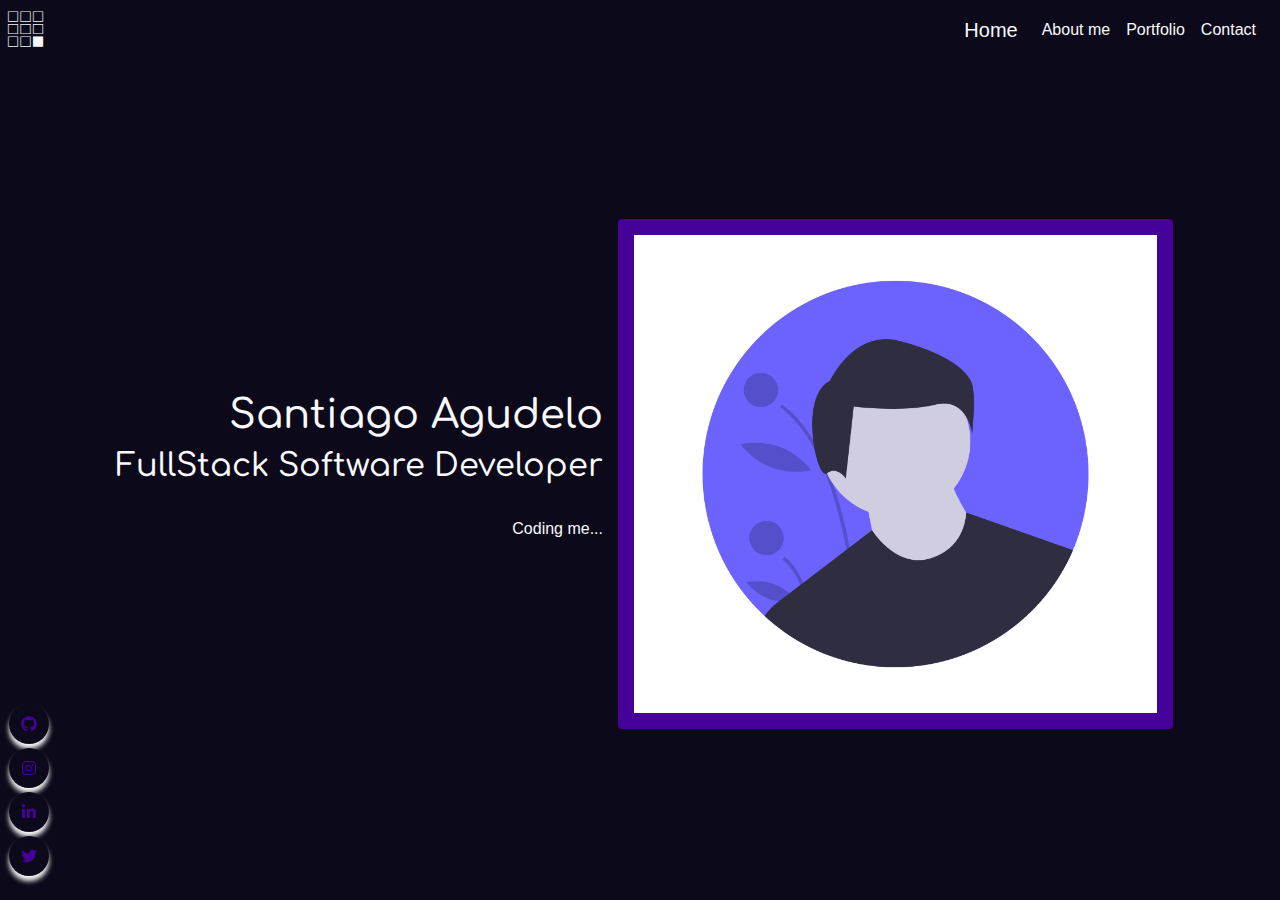
==== index.html @ b5000d82 "web static - HOME" ====
<!doctype html>
<html lang="en">

<head>
    <title>Index</title>
    <!-- Required meta tags -->
    <meta charset="utf-8">
    <meta name="viewport" content="width=device-width, initial-scale=1, shrink-to-fit=no">

    <!-- bootstrap CSS -->
    <link rel="stylesheet" href="https://stackpath.bootstrapcdn.com/bootstrap/4.3.1/css/bootstrap.min.css"
        integrity="sha384-ggOyR0iXCbMQv3Xipma34MD+dH/1fQ784/j6cY/iJTQUOhcWr7x9JvoRxT2MZw1T" crossorigin="anonymous">
    <!-- CSS -->

    <link rel="stylesheet" href="https://cdnjs.cloudflare.com/ajax/libs/font-awesome/5.14.0/css/all.min.css"
        integrity="sha512-1PKOgIY59xJ8Co8+NE6FZ+LOAZKjy+KY8iq0G4B3CyeY6wYHN3yt9PW0XpSriVlkMXe40PTKnXrLnZ9+fkDaog=="
        crossorigin="anonymous" />
    <link rel="stylesheet" href="styles/css/styles.min.css">
</head>

<body class="bg-dark text-light d-flex justify-content-center">
    <header class="d-flex bg-dark">
        <div class="logo ml-2"><i class="fab fa-buromobelexperte"></i></div>
        <div class="mr-auto"></div>
        <nav class="navbar navbar-expand-md navbar-light bg-dark">
            <a class="navbar-brand text-light" href="#!">Home</a>
            <button class="navbar-toggler bg-light" type="button" data-toggle="collapse" data-target="#navbarNav"
                aria-controls="navbarNav" aria-expanded="false" aria-label="Toggle navigation">
                <span class="navbar-toggler-icon"></span>
            </button>
            <div class="collapse navbar-collapse" id="navbarNav">
                <ul class="navbar-nav">
                    <li class="nav-item active">
                        <a class="nav-link text-light" href="#!">About me</a>
                    </li>
                    <li class="nav-item">
                        <a class="nav-link text-light" href="#!">Portfolio</a>
                    </li>
                    <li class="nav-item">
                        <a class="nav-link text-light" href="#!">Contact</a>
                    </li>
                </ul>
            </div>
        </nav>
    </header>

    <div class="container mt-5 ml-md-5 d-flex align-items-center justify-content-center">
        <div class="container mt-4">
            <div class="row mb-4 d-flex align-items-center justify-content-center">
                <div class="col-12 col-md-6 mt-4 order-md-0 order-1 text-center text-md-right">
                    <h1>Santiago Agudelo</h1>
                    <h2>FullStack Software Developer</h3>
                        <br>
                        <p>Coding me...</p>
                        <div class="spinner-grow spinner-grow-sm" role="status">
                            <span class="sr-only">Coding me...</span>
                        </div>
                </div>
                <div class="col-10 col-md-6 bg-primary p-3 rounded">
                    <img src="images/male_avatar.png" height=80%" alt="" class="img-fluid">
                </div>
            </div>
        </div>
    </div>

    <footer>
        <div class="wrapper d-flex justify-content-center fixed-bottom mb-2 ml-md-1 mb-md-4 flex-md-column">

            <div class="button bg-dark">
                <a href="https://github.com/sagudelo1200" target="_blank">
                    <div class="icon">
                        <i class="fab fa-github"></i></div>
                    <span>GitHub</span>
                </a>
            </div>
            <div class="button bg-dark">
                <a href="https://www.instagram.com/sagudelo1200/" target="_blank">
                    <div class="icon"><i class="fab fa-instagram"></i></div>
                    <span>Instagram</span>
                </a>
            </div>
            <div class="button bg-dark">
                <a href="https://www.linkedin.com/in/s-agudelo/" target="_blank">
                    <div class="icon"><i class="fab fa-linkedin-in"></i></div>
                    <span>Linked-in</span>
                </a>
            </div>
            <div class="button bg-dark">
                <a href="https://twitter.com/sagudelo1200" target="_blank">
                    <div class="icon"><i class="fab fa-twitter"></i></div>
                    <span>Twitter</span>
                </a>
            </div>
        </div>
    </footer>






    <!-- Optional JavaScript -->
    <!-- jQuery first, then Popper.js, then Bootstrap JS -->
    <script src="https://code.jquery.com/jquery-3.3.1.slim.min.js"
        integrity="sha384-q8i/X+965DzO0rT7abK41JStQIAqVgRVzpbzo5smXKp4YfRvH+8abtTE1Pi6jizo"
        crossorigin="anonymous"></script>
    <script src="https://cdnjs.cloudflare.com/ajax/libs/popper.js/1.14.7/umd/popper.min.js"
        integrity="sha384-UO2eT0CpHqdSJQ6hJty5KVphtPhzWj9WO1clHTMGa3JDZwrnQq4sF86dIHNDz0W1"
        crossorigin="anonymous"></script>
    <script src="https://stackpath.bootstrapcdn.com/bootstrap/4.3.1/js/bootstrap.min.js"
        integrity="sha384-JjSmVgyd0p3pXB1rRibZUAYoIIy6OrQ6VrjIEaFf/nJGzIxFDsf4x0xIM+B07jRM"
        crossorigin="anonymous"></script>
</body>

</html>
---- styles/css/styles.min.css ----
@import url("bootstrap_theme.min.css");body{min-height:100vh;max-height:100vh}html{overflow-x:hidden}header{position:fixed;width:100%;z-index:2}footer{position:fixed;z-index:1}.logo{font-size:2.5rem}.wrapper{display:grid}.wrapper .button{display:inline-block;height:40px;width:40px;margin:0 5px;margin-top:4px;cursor:pointer;-webkit-box-shadow:0px 5px 5px #F8F9FA;box-shadow:0px 5px 5px #F8F9FA;color:#F8F9FA;overflow:hidden;border-radius:40px;transition:all 0.3s ease-out;-webkit-transition:all 0.3s ease-out;-moz-transition:all 0.3s ease-out;-ms-transition:all 0.3s ease-out;-o-transition:all 0.3s ease-out;-webkit-border-radius:40px;-moz-border-radius:40px;-ms-border-radius:40px;-o-border-radius:40px}.wrapper .button:hover{width:200px;background:#0C0A1A}.wrapper .button .icon{display:inline-block;height:40px;width:40px;text-align:center;border-radius:40px;-webkit-box-sizing:border-box;box-sizing:border-box;line-height:40px;-webkit-border-radius:40px;-moz-border-radius:40px;-ms-border-radius:40px;-o-border-radius:40px}.wrapper .button:hover .icon{background:#F8F9FA;color:#0C0A1A}.wrapper .button .icon i{font-size:16px;line-height:40px}.wrapper .button span{font-size:20px;font-weight:500;line-height:40px;margin-left:10px}

/*# sourceMappingURL=styles.min.css.map */
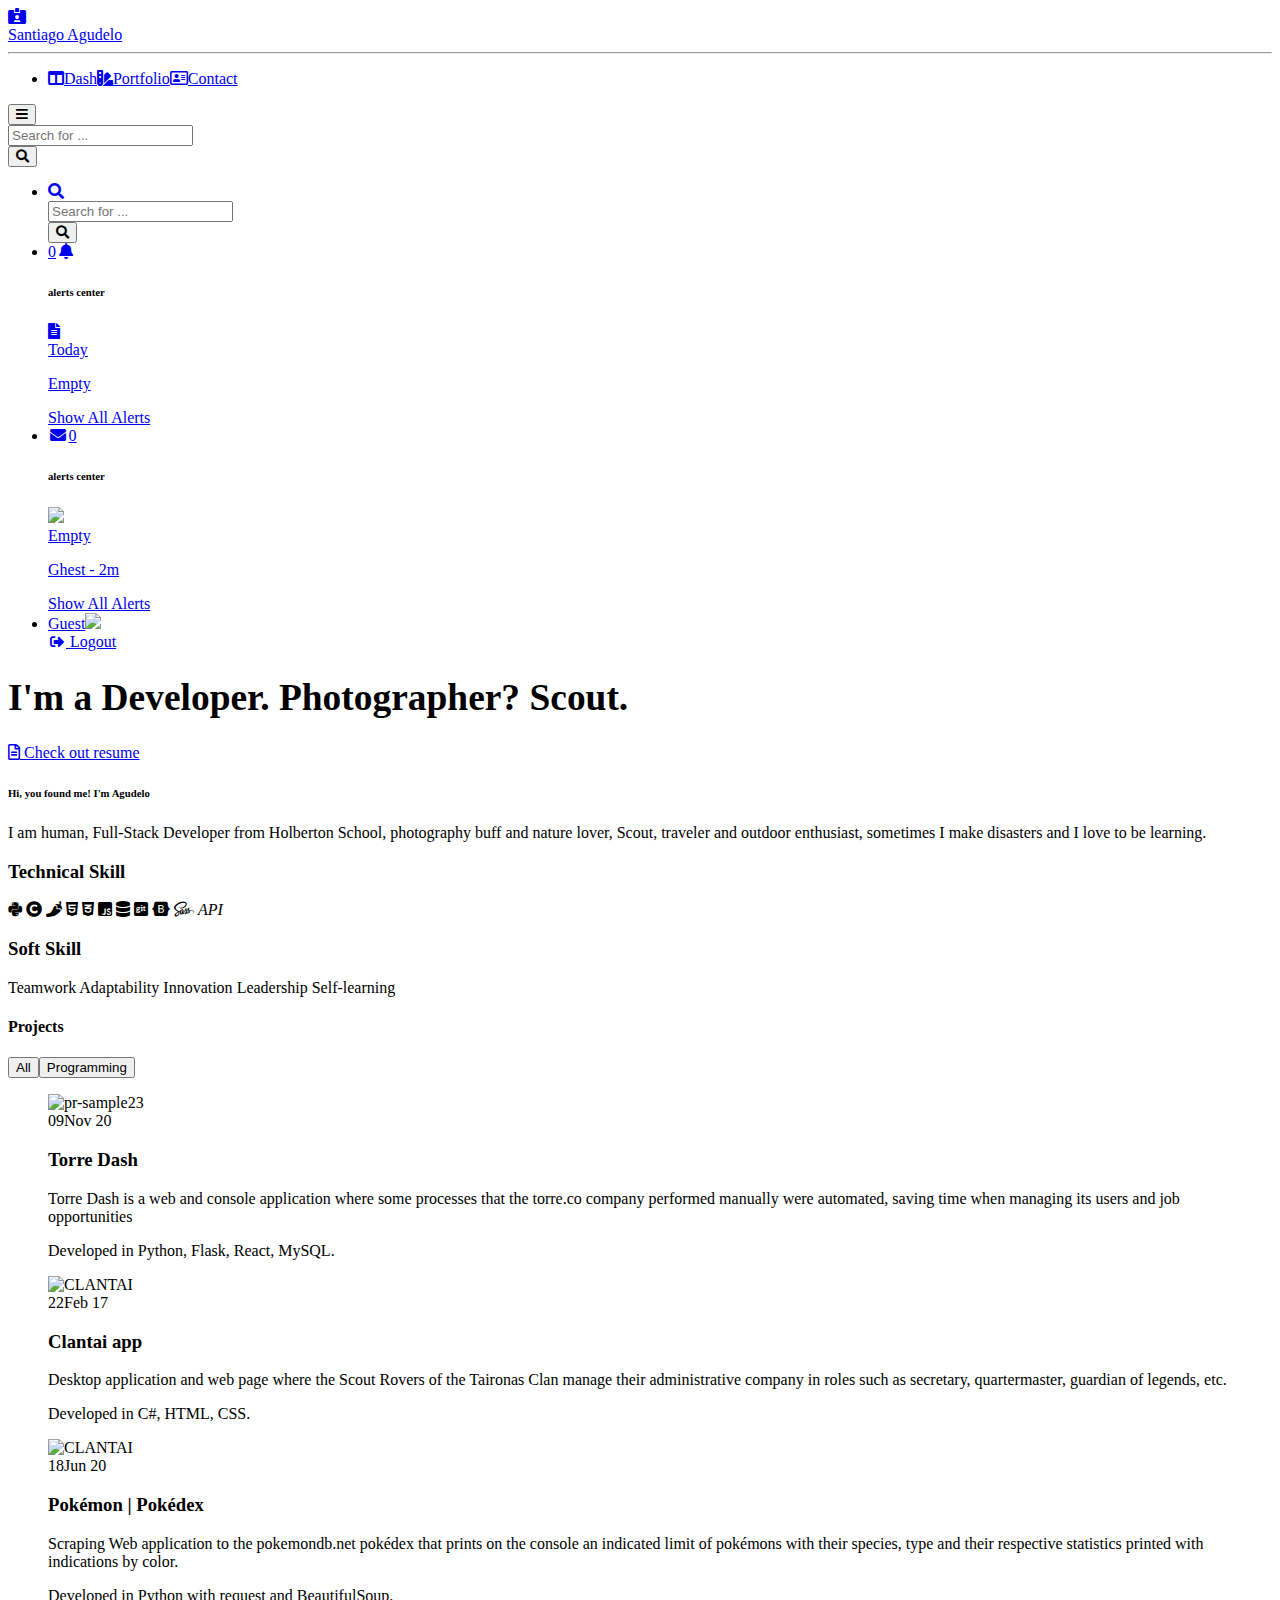
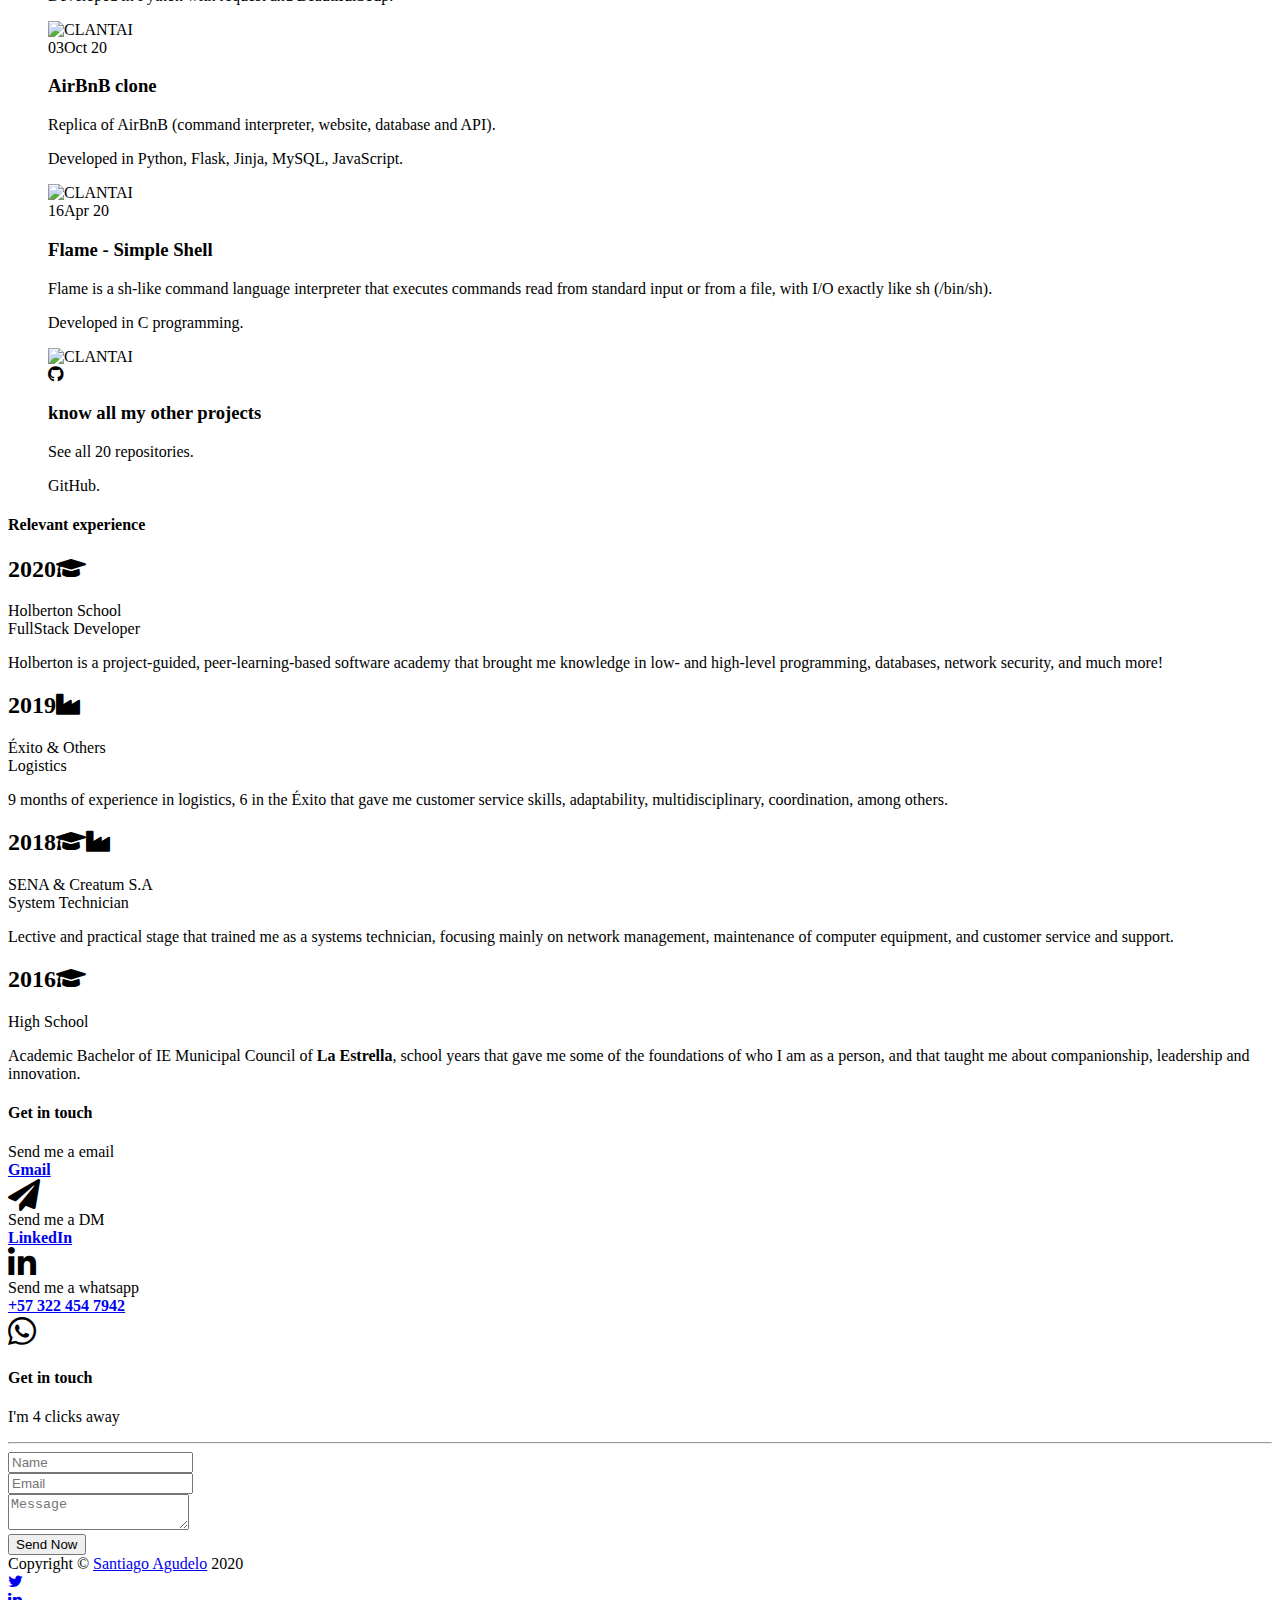
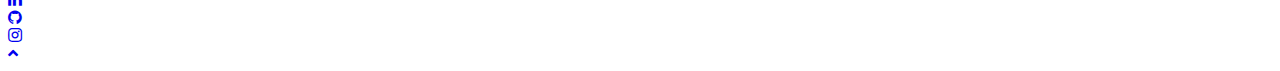
==== commit 47861f01: "cv added" ====
--- a/index.html
+++ b/index.html
@@ -1,115 +1,353 @@
-<!doctype html>
-<html lang="en">
+<!DOCTYPE html>
+<html id="scrollbar">
 
 <head>
-    <title>Index</title>
-    <!-- Required meta tags -->
     <meta charset="utf-8">
-    <meta name="viewport" content="width=device-width, initial-scale=1, shrink-to-fit=no">
-
-    <!-- bootstrap CSS -->
-    <link rel="stylesheet" href="https://stackpath.bootstrapcdn.com/bootstrap/4.3.1/css/bootstrap.min.css"
-        integrity="sha384-ggOyR0iXCbMQv3Xipma34MD+dH/1fQ784/j6cY/iJTQUOhcWr7x9JvoRxT2MZw1T" crossorigin="anonymous">
-    <!-- CSS -->
-
-    <link rel="stylesheet" href="https://cdnjs.cloudflare.com/ajax/libs/font-awesome/5.14.0/css/all.min.css"
-        integrity="sha512-1PKOgIY59xJ8Co8+NE6FZ+LOAZKjy+KY8iq0G4B3CyeY6wYHN3yt9PW0XpSriVlkMXe40PTKnXrLnZ9+fkDaog=="
-        crossorigin="anonymous" />
-    <link rel="stylesheet" href="styles/css/styles.min.css">
+    <meta name="viewport" content="width=device-width, initial-scale=1.0, shrink-to-fit=no">
+    <title>Dashboard - Santiago Agudelo</title>
+    <meta name="description" content="Hey! that's me, I like to do incredible things, learn and make disasters.">
+    <link rel="stylesheet" href="assets/bootstrap/css/bootstrap.min.css">
+    <link rel="stylesheet" href="https://fonts.googleapis.com/css?family=Nunito:200,200i,300,300i,400,400i,600,600i,700,700i,800,800i,900,900i">
+    <link rel="stylesheet" href="https://use.fontawesome.com/releases/v5.12.0/css/all.css">
+    <link rel="stylesheet" href="https://cdnjs.cloudflare.com/ajax/libs/font-awesome/4.7.0/css/font-awesome.min.css">
+    <link rel="stylesheet" href="assets/fonts/fontawesome5-overrides.min.css">
+    <link rel="stylesheet" href="assets/css/styles.min.css">
 </head>
 
-<body class="bg-dark text-light d-flex justify-content-center">
-    <header class="d-flex bg-dark">
-        <div class="logo ml-2"><i class="fab fa-buromobelexperte"></i></div>
-        <div class="mr-auto"></div>
-        <nav class="navbar navbar-expand-md navbar-light bg-dark">
-            <a class="navbar-brand text-light" href="#!">Home</a>
-            <button class="navbar-toggler bg-light" type="button" data-toggle="collapse" data-target="#navbarNav"
-                aria-controls="navbarNav" aria-expanded="false" aria-label="Toggle navigation">
-                <span class="navbar-toggler-icon"></span>
-            </button>
-            <div class="collapse navbar-collapse" id="navbarNav">
-                <ul class="navbar-nav">
-                    <li class="nav-item active">
-                        <a class="nav-link text-light" href="#!">About me</a>
+<body id="page-top">
+    <div id="wrapper">
+        <nav class="navbar navbar-dark align-items-start sidebar sidebar-dark accordion bg-gradient-primary p-0 d-none d-sm-block">
+            <div class="container-fluid d-flex flex-column p-0"><a class="navbar-brand d-block justify-content-center align-items-center sidebar-brand m-0 mb-4 pt-3 px-0" href="/sagudelo1200">
+    <div class="sidebar-brand-icon rotate-n-15"><i class="fas fa-id-card-alt"></i></div>
+    <div class="sidebar-brand-text mx-3"><span>Santiago Agudelo</span></div>
+</a>
+                <hr class="sidebar-divider my-0">
+                <ul class="nav navbar-nav text-light" id="accordionSidebar">
+                    <li class="nav-item"><a class="nav-link active" href="/sagudelo1200"><i class="fas fa-columns"></i><span>Dash</span></a><a class="nav-link active" href="/sagudelo1200#projects"><i class="fas fa-swatchbook"></i><span>Portfolio</span></a><a class="nav-link active" href="/sagudelo1200#contact"><i class="far fa-address-card"></i><span>Contact</span></a></li>
+                </ul>
+            </div>
+        </nav>
+        <div class="d-flex flex-column" id="content-wrapper">
+            <div id="content">
+                <nav class="navbar navbar-light navbar-expand bg-white shadow mb-4 topbar static-top">
+                    <div class="container-fluid"><button class="btn btn-link d-md-none rounded-circle mr-3" id="sidebarToggleTop" type="button"><i class="fas fa-bars"></i></button>
+                        <form class="form-inline d-none d-sm-inline-block mr-auto ml-md-3 my-2 my-md-0 mw-100 navbar-search">
+                            <div class="input-group"><input class="bg-light form-control border-0 small" type="text" placeholder="Search for ...">
+                                <div class="input-group-append"><button class="btn btn-primary py-0" type="button"><i class="fas fa-search"></i></button></div>
+                            </div>
+                        </form>
+                        <ul class="nav navbar-nav flex-nowrap ml-auto">
+                            <li class="nav-item dropdown d-sm-none no-arrow"><a class="dropdown-toggle nav-link" data-toggle="dropdown" aria-expanded="false" href="#"><i class="fas fa-search"></i></a>
+                                <div class="dropdown-menu dropdown-menu-right p-3 animated--grow-in" aria-labelledby="searchDropdown">
+                                    <form class="form-inline mr-auto navbar-search w-100">
+                                        <div class="input-group"><input class="bg-light form-control border-0 small" type="text" placeholder="Search for ...">
+                                            <div class="input-group-append"><button class="btn btn-primary py-0" type="button"><i class="fas fa-search"></i></button></div>
+                                        </div>
+                                    </form>
+                                </div>
+                            </li>
+                            <li class="nav-item dropdown no-arrow mx-1">
+                                <div class="nav-item dropdown no-arrow"><a class="dropdown-toggle nav-link" data-toggle="dropdown" aria-expanded="false" href="#"><span class="badge badge-danger badge-counter">0</span><i class="fas fa-bell fa-fw"></i></a>
+                                    <div class="dropdown-menu dropdown-menu-right dropdown-list dropdown-menu-right animated--grow-in">
+                                        <h6 class="dropdown-header">alerts center</h6>
+                                        <a class="d-flex align-items-center dropdown-item" href="#">
+                                            <div class="mr-3">
+                                                <div class="bg-primary icon-circle"><i class="fas fa-file-alt text-white"></i></div>
+                                            </div>
+                                            <div><span class="small text-gray-500">Today</span>
+                                                <p>Empty</p>
+                                            </div>
+                                        </a><a class="text-center dropdown-item small text-gray-500 disabled" href="#">Show All Alerts</a></div>
+                                </div>
+                            </li>
+                            <li class="nav-item dropdown no-arrow mx-1">
+                                <div class="nav-item dropdown no-arrow"><a class="dropdown-toggle nav-link" data-toggle="dropdown" aria-expanded="false" href="#"><i class="fas fa-envelope fa-fw"></i><span class="badge badge-danger badge-counter">0</span></a>
+                                    <div class="dropdown-menu dropdown-menu-right dropdown-list dropdown-menu-right animated--grow-in">
+                                        <h6 class="dropdown-header">alerts center</h6>
+                                        <a class="d-flex align-items-center dropdown-item" href="#">
+                                            <div class="dropdown-list-image mr-3"><img class="rounded-circle" src="assets/img/default_profile.svg">
+                                                <div class="bg-success status-indicator"></div>
+                                            </div>
+                                            <div class="font-weight-bold">
+                                                <div class="text-truncate"><span>Empty</span></div>
+                                                <p class="small text-gray-500 mb-0">Ghest - 2m</p>
+                                            </div>
+                                        </a><a class="text-center dropdown-item small text-gray-500 disabled" href="#">Show All Alerts</a></div>
+                                </div>
+                                <div class="shadow dropdown-list dropdown-menu dropdown-menu-right" aria-labelledby="alertsDropdown"></div>
+                            </li>
+                            <div class="d-none d-sm-block topbar-divider"></div>
+                            <li class="nav-item dropdown no-arrow">
+                                <div class="nav-item dropdown no-arrow"><a class="dropdown-toggle nav-link" data-toggle="dropdown" aria-expanded="false" href="#"><span class="d-none d-lg-inline mr-2 text-gray-600 small">Guest</span><img class="border rounded-circle img-profile" src="assets/img/default_profile.svg"></a>
+                                    <div
+                                        class="dropdown-menu shadow dropdown-menu-right animated--grow-in">
+                                        <div class="dropdown-divider d-none"></div><a class="dropdown-item disabled" href="#"><i class="fas fa-sign-out-alt fa-sm fa-fw mr-2 text-gray-400"></i>&nbsp;Logout</a></div>
+                    </div>
                     </li>
-                    <li class="nav-item">
-                        <a class="nav-link text-light" href="#!">Portfolio</a>
-                    </li>
-                    <li class="nav-item">
-                        <a class="nav-link text-light" href="#!">Contact</a>
-                    </li>
-                </ul>
-            </div>
-        </nav>
-    </header>
-
-    <div class="container mt-5 ml-md-5 d-flex align-items-center justify-content-center">
-        <div class="container mt-4">
-            <div class="row mb-4 d-flex align-items-center justify-content-center">
-                <div class="col-12 col-md-6 mt-4 order-md-0 order-1 text-center text-md-right">
-                    <h1>Santiago Agudelo</h1>
-                    <h2>FullStack Software Developer</h3>
-                        <br>
-                        <p>Coding me...</p>
-                        <div class="spinner-grow spinner-grow-sm" role="status">
-                            <span class="sr-only">Coding me...</span>
-                        </div>
-                </div>
-                <div class="col-10 col-md-6 bg-primary p-3 rounded">
-                    <img src="images/male_avatar.png" height=80%" alt="" class="img-fluid">
-                </div>
+                    </ul>
+            </div>
+            </nav>
+            <div class="container-fluid">
+                <div class="d-sm-flex justify-content-between align-items-center mb-4">
+                    <h3 class="text-dark mb-0"><div class="caption v-middle text-center">
+    <h1 class="im cd-headline clip">
+        <span class="blc">I'm a</span>
+        <span class="cd-words-wrapper">
+          <b class="is-visible text-warning">Developer.</b>
+          <b class='text-info'>Photographer?</b>
+          <b class='text-primary'>Scout.</b>
+        </span>
+    </h1>
+</div></h3><a class="btn btn-primary btn-sm d-block d-sm-inline-block" role="button" href="https://sagudelo1200.github.io/sagudelo1200/cv.png"><i class="far fa-file-alt"></i> Check out resume</a></div><div class="row justify-content-center">
+    <div class="col col-12 col-md-9">
+        <!-- Start: Basic Card -->
+        <div class="card shadow mb-4">
+            <div class="card-header py-3">
+                <h6 class="text-primary m-0 font-weight-bold"><strong>Hi, you found me! I'm Agudelo</strong></h6>
+            </div>
+            <div class="card-body">
+                <p class="m-0">I am human, Full-Stack Developer from Holberton School, photography buff and nature lover, Scout, traveler and outdoor enthusiast, sometimes I make disasters and I love to be learning.<br></p>
             </div>
         </div>
+        <!-- End: Basic Card -->
     </div>
-
-    <footer>
-        <div class="wrapper d-flex justify-content-center fixed-bottom mb-2 ml-md-1 mb-md-4 flex-md-column">
-
-            <div class="button bg-dark">
-                <a href="https://github.com/sagudelo1200" target="_blank">
-                    <div class="icon">
-                        <i class="fab fa-github"></i></div>
-                    <span>GitHub</span>
+</div>
+                <section></section>
+            </div>
+            <section class="py-3">
+                <div class="container">
+                    <div id="skills" class="row">
+                        <div class="col-12 col-md-6 display-4 skill">
+                            <h3 class="text-primary mt-4">Technical Skill</h3><i class="fab fa-python" title="Python"></i>
+<i class="fas fa-copyright" title="C language"></i>
+<i class="fas fa-pepper-hot" title="Flask | Jinja"></i>
+<i class="fab fa-html5" title="HTML"></i>
+<i class="fab fa-css3-alt" title="CSS"></i>
+<i class="fab fa-js-square" title="JavaScript"></i>
+<i class="fas fa-database" title="MySQL | Firebase"></i>
+<i class="fab fa-git-square" title="Git | GitHub"></i>
+<i class="fab fa-bootstrap" title="Bootstrap"></i>
+<i class="fab fa-sass" title="Sass"></i>
+<i title="RESTful API">API</i></div>
+                        <div class="col-12 col-md-6 skill">
+                            <h3 class="text-primary mt-4">Soft Skill</h3><div  class="h4">
+    <span class="px-1 rounded border">Teamwork</span>
+    <span class="px-1 rounded border">Adaptability</span>
+    <span class="px-1 rounded border">Innovation</span>
+    <span class="px-1 rounded border">Leadership</span>
+    <span class="px-1 rounded border">Self-learning</span>
+</div></div>
+                    </div>
+                </div>
+            </section>
+            <section class="py-3">
+                <div class="container">
+                    <h4 id="projects" class="text-center mb-4 text-primary display-4">Projects</h4>
+                    <div class="filtr-controls text-center lead text-uppercase mb-3"><button class="btn btn-primary d-none m-1 px-2 py-1 position-relative rounded-lg" data-filter="all">All</button><button class="btn btn-primary d-inline-block m-1 px-2 py-1 position-relative rounded-lg" data-filter="1">Programming</button></div>
+                    <div
+                        class="row filtr-container">
+                        <div class="col-md-6 col-lg-4 filtr-item d-flex" data-category="1"><figure class="snip1527 card border-dark m-auto">
+  <div class="image"><img src="assets/img/torre.png" alt="pr-sample23" /></div>
+  <figcaption>
+    <div class="date"><span class="day">09</span><span class="month">Nov 20</span></div>
+      <h3><span class="text-primary">Torre</span> Dash</h3>
+    <p>Torre Dash is a web and console application where some processes that the torre.co company performed manually were automated, saving time when managing its users and job opportunities</p>
+    <p class="text-primary">Developed in Python, Flask, React, MySQL.</p>
+  </figcaption>
+  <a href="http://104.196.204.4/" target="_blank"></a>
+</figure></div>
+                        <div class="col-md-6 col-lg-4 filtr-item d-flex" data-category="1"><figure class="snip1527 card border-dark m-auto">
+  <div class="image"><img src="assets/img/clantai.png" alt="CLANTAI" /></div>
+  <figcaption>
+    <div class="date"><span class="day">22</span><span class="month">Feb 17</span></div>
+    <h3><span class="text-primary">Clantai</span> app</h3>
+    <p>Desktop application and web page where the Scout Rovers of the Taironas Clan manage their administrative company in roles such as secretary, quartermaster, guardian of legends, etc.</p>
+    <p class="text-primary">Developed in C#, HTML, CSS.</p>
+  </figcaption>
+  <a href="http://clantaironas.epizy.com/" target="_blank"></a>
+</figure></div>
+                        <div class="col-md-6 col-lg-4 filtr-item d-flex" data-category="1"><figure class="snip1527 card border-dark m-auto">
+  <div class="image"><img src="assets/img/pokemon.png" alt="CLANTAI" /></div>
+  <figcaption>
+    <div class="date"><span class="day">18</span><span class="month">Jun 20</span></div>
+    <h3>Pokémon | <span class="text-primary">Pokédex</span></h3>
+    <p>Scraping Web application to the pokemondb.net pokédex that prints on the console an indicated limit of pokémons with their species, type and their respective statistics printed with indications by color.</p>
+    <p class="text-primary">Developed in Python with request and BeautifulSoup.</p>
+  </figcaption>
+  <a href="https://github.com/sagudelo1200/web_scrapper" target="_blank"></a>
+</figure></div>
+                        <div class="col-md-6 col-lg-4 filtr-item d-flex" data-category="1"><figure class="snip1527 card border-dark m-auto">
+  <div class="image"><img src="assets/img/AirBnB_clone.png" alt="CLANTAI" /></div>
+  <figcaption>
+    <div class="date"><span class="day">03</span><span class="month">Oct 20</span></div>
+    <h3><span class="text-primary">AirBnB</span> clone</h3>
+    <p>Replica of AirBnB (command interpreter, website, database and API).</p>
+    <p class="text-primary">Developed in Python, Flask, Jinja, MySQL, JavaScript.</p>
+  </figcaption>
+  <a href="https://github.com/sagudelo1200/AirBnB_clone_v4" target="_blank"></a>
+</figure></div>
+                        <div class="col-md-6 col-lg-4 filtr-item d-flex" data-category="1"><figure class="snip1527 card border-dark m-auto">
+  <div class="image"><img src="assets/img/code.jpg" alt="CLANTAI" /></div>
+  <figcaption>
+    <div class="date"><span class="day">16</span><span class="month">Apr 20</span></div>
+    <h3><span class="text-primary">Flame</span> - Simple Shell</h3>
+    <p>Flame is a sh-like command language interpreter that executes commands read from standard input or from a file, with I/O exactly like sh (/bin/sh).</p>
+    <p class="text-primary">Developed in C programming.</p>
+  </figcaption>
+  <a href="https://github.com/sagudelo1200/AirBnB_clone_v4" target="_blank"></a>
+</figure></div>
+                        <div class="col-md-6 col-lg-4 filtr-item d-flex" data-category="1"><figure class="snip1527 card border-dark m-auto">
+  <div class="image"><img src="assets/img/library.jpg" alt="CLANTAI" /></div>
+  <figcaption>
+    <div class="date"><i class="day fab fa-github"></i></div>
+    <h3>know all my <span class="text-primary">other projects</span></h3>
+    <p>See all 20 repositories.</p>
+    <p class="text-primary">GitHub.</p>
+  </figcaption>
+  <a href="https://github.com/sagudelo1200/AirBnB_clone_v4" target="_blank"></a>
+</figure></div>
+                </div>
+        </div>
+        </section>
+        <section class="py-3">
+            <h4 class="display-4 text-primary text-center">Relevant experience</h4>
+            <div class="time-body bg-light">
+                <div class="timeline">
+                    <div class="time-container left">
+                        <div class="time-content bg-gradient-primary text-light" title="School">
+                            <h2>2020<i class="fas fa-graduation-cap pl-2"></i></h2>
+                            <p class="text-gray-600">Holberton School&nbsp;<br>FullStack Developer</p>
+                            <p>Holberton is a project-guided, peer-learning-based software academy that brought me knowledge in low- and high-level programming, databases, network security, and much more!</p>
+                        </div>
+                    </div>
+                    <div class="time-container right">
+                        <div class="time-content bg-gradient-primary text-light" title="Industry">
+                            <h2>2019<i class="fas fa-industry pl-2"></i></h2>
+                            <p class="text-gray-600">Éxito &amp; Others<br>Logistics</p>
+                            <p>9 months of experience in logistics, 6 in the Éxito that gave me customer service skills, adaptability, multidisciplinary, coordination, among others.</p>
+                        </div>
+                    </div>
+                    <div class="time-container left">
+                        <div class="time-content bg-gradient-primary text-light">
+                            <h2>2018<i class="fas fa-graduation-cap pl-2"></i><i class="fas fa-industry pl-2"></i></h2>
+                            <p class="text-gray-600">SENA &amp; Creatum S.A<br>System Technician</p>
+                            <p>Lective and practical stage that trained me as a systems technician, focusing mainly on network management, maintenance of computer equipment, and customer service and support.</p>
+                        </div>
+                    </div>
+                    <div class="time-container right">
+                        <div class="time-content bg-gradient-primary text-light">
+                            <h2>2016<i class="fas fa-graduation-cap pl-2"></i></h2>
+                            <p class="text-gray-600">High School</p>
+                            <p>Academic Bachelor of IE Municipal Council of <strong>La Estrella</strong>, school years that gave me some of the foundations of who I am as a person, and that taught me about companionship, leadership and innovation.</p>
+                        </div>
+                    </div>
+                </div>
+            </div>
+        </section>
+        <section id="contact" class="text-center">
+            <h4 class="display-4 text-primary">Get in touch</h4>
+            <div class="container">
+                <div class="row">
+                    <div class="col col-12 col-md-6 col-lg-4">
+                        <div class="card shadow border-left-dark py-2">
+                            <div class="card-body">
+                                <div class="row align-items-center no-gutters">
+                                    <div class="col mr-2">
+                                        <div class="text-uppercase text-primary font-weight-bold text-xs mb-1"><span>Send me a email</span></div>
+                                        <div class="text-dark font-weight-bold h5 mb-0"><a href="mailto:sagudelo1200@gmail.com" target="_blank" class="bg-primary text-light p-1 rounded"><strong>Gmail</strong></a></div>
+                                    </div>
+                                    <div class="col-auto"><i class="fas fa-paper-plane fa-2x text-gray-400"></i></div>
+                                </div>
+                            </div>
+                        </div>
+                    </div>
+                    <div class="col col-12 col-md-6 col-lg-4">
+                        <div class="card shadow border-left-dark py-2">
+                            <div class="card-body">
+                                <div class="row align-items-center no-gutters">
+                                    <div class="col mr-2">
+                                        <div class="text-uppercase text-primary font-weight-bold text-xs mb-1"><span>Send me a DM</span></div>
+                                        <div class="text-dark font-weight-bold h5 mb-0"><a href="https://www.linkedin.com/in/s-agudelo/" target="_blank"  class="bg-primary text-light p-1 rounded"><strong>LinkedIn</strong></a></div>
+                                    </div>
+                                    <div class="col-auto"><i class="fab fa-linkedin fa-2x text-gray-400"></i></div>
+                                </div>
+                            </div>
+                        </div>
+                    </div>
+                    <div class="col col-12 col-md-6 col-lg-4">
+                        <div class="card shadow border-left-dark py-2">
+                            <div class="card-body">
+                                <div class="row align-items-center no-gutters">
+                                    <div class="col mr-2">
+                                        <div class="text-uppercase text-primary font-weight-bold text-xs mb-1"><span>Send me a whatsapp</span></div>
+                                        <div class="text-dark font-weight-bold h5 mb-0"><a href="https://wa.link/yflqh2" target="_blank" class="bg-primary text-light p-1 rounded"><strong>+57 322 454 7942</strong></a></div>
+                                    </div>
+                                    <div class="col-auto"><i class="fab fa-whatsapp fa-2x text-gray-400"></i></div>
+                                </div>
+                            </div>
+                        </div>
+                    </div>
+                </div>
+            </div>
+            <div class="container modern-form pb-5 d-none" id="contact">
+                <div class="text-center">
+                    <h4 class="display-4 text-primary">Get in touch</h4>
+                    <p>I'm 4 clicks away</p>
+                </div>
+                <hr class="modern-form__hr">
+                <div class="modern-form__form-container">
+                    <form>
+                        <div class="form-row">
+                            <div class="col col-contact">
+                                <div class="form-group modern-form__form-group--padding-r"><input class="form-control input input-tr" type="text" placeholder="Name">
+                                    <div class="line-box">
+                                        <div class="line"></div>
+                                    </div>
+                                </div>
+                            </div>
+                            <div class="col col-contact">
+                                <div class="form-group modern-form__form-group--padding-l"><input class="form-control input input-tr" type="email" placeholder="Email">
+                                    <div class="line-box">
+                                        <div class="line"></div>
+                                    </div>
+                                </div>
+                            </div>
+                        </div>
+                        <div class="form-row">
+                            <div class="col">
+                                <div class="form-group modern-form__form-group--padding-t"><textarea class="form-control input modern-form__form-control--textarea" placeholder="Message"></textarea>
+                                    <div class="line-box">
+                                        <div class="line"></div>
+                                    </div>
+                                </div>
+                            </div>
+                        </div>
+                        <div class="form-row">
+                            <div class="col text-center"><button class="btn btn-primary submit-now" type="submit">Send Now</button></div>
+                        </div>
+                    </form>
+                </div>
+            </div>
+        </section>
+    </div>
+    <footer class="bg-white sticky-footer">
+        <div class="container my-auto">
+            <div class="text-center my-auto copyright"><span>Copyright © <a href="https://github.com/sagudelo1200" target='_blank' title='Santiago Agudelo on GitHub'>Santiago Agudelo</a>&nbsp;2020</span>
+            </div>
+        </div>
+        <div class="container text-center d-flex float-none justify-content-center align-items-center mt-2"><a class="social-link" href="https://twitter.com/sagudelo1200" target="_blank" title="Twitter"><i class="fa fa-twitter social-link-icon"></i><div class="social-link-effect"></div></a><a class="social-link" href="https://linkedin.com/in/s-agudelo"
+                target="_blank" title="LinkedIn"><i class="fab fa-linkedin-in social-link-icon fa fas-linkedin"></i><div class="social-link-effect"></div></a><a class="social-link" href="https://github.com/sagudelo1200" target="_blank" title="GitHub"><i class="fa fa-github social-link-icon"></i><div class="social-link-effect"></div></a>
+            <a
+                class="social-link" href="https://www.instagram.com/sagudelo1200/" target="_blank" title="Instagram"><i class="fab fa-instagram social-link-icon"></i>
+                <div class="social-link-effect"></div>
                 </a>
-            </div>
-            <div class="button bg-dark">
-                <a href="https://www.instagram.com/sagudelo1200/" target="_blank">
-                    <div class="icon"><i class="fab fa-instagram"></i></div>
-                    <span>Instagram</span>
-                </a>
-            </div>
-            <div class="button bg-dark">
-                <a href="https://www.linkedin.com/in/s-agudelo/" target="_blank">
-                    <div class="icon"><i class="fab fa-linkedin-in"></i></div>
-                    <span>Linked-in</span>
-                </a>
-            </div>
-            <div class="button bg-dark">
-                <a href="https://twitter.com/sagudelo1200" target="_blank">
-                    <div class="icon"><i class="fab fa-twitter"></i></div>
-                    <span>Twitter</span>
-                </a>
-            </div>
         </div>
     </footer>
-
-
-
-
-
-
-    <!-- Optional JavaScript -->
-    <!-- jQuery first, then Popper.js, then Bootstrap JS -->
-    <script src="https://code.jquery.com/jquery-3.3.1.slim.min.js"
-        integrity="sha384-q8i/X+965DzO0rT7abK41JStQIAqVgRVzpbzo5smXKp4YfRvH+8abtTE1Pi6jizo"
-        crossorigin="anonymous"></script>
-    <script src="https://cdnjs.cloudflare.com/ajax/libs/popper.js/1.14.7/umd/popper.min.js"
-        integrity="sha384-UO2eT0CpHqdSJQ6hJty5KVphtPhzWj9WO1clHTMGa3JDZwrnQq4sF86dIHNDz0W1"
-        crossorigin="anonymous"></script>
-    <script src="https://stackpath.bootstrapcdn.com/bootstrap/4.3.1/js/bootstrap.min.js"
-        integrity="sha384-JjSmVgyd0p3pXB1rRibZUAYoIIy6OrQ6VrjIEaFf/nJGzIxFDsf4x0xIM+B07jRM"
-        crossorigin="anonymous"></script>
+    </div><a class="border rounded d-inline scroll-to-top" href="#page-top"><i class="fas fa-angle-up"></i></a></div>
+    <script src="https://cdnjs.cloudflare.com/ajax/libs/jquery/3.5.1/jquery.min.js"></script>
+    <script src="https://cdnjs.cloudflare.com/ajax/libs/twitter-bootstrap/4.5.2/js/bootstrap.bundle.min.js"></script>
+    <script src="https://cdnjs.cloudflare.com/ajax/libs/jquery-easing/1.4.1/jquery.easing.js"></script>
+    <script src="assets/js/script.min.js"></script>
 </body>
 
 </html>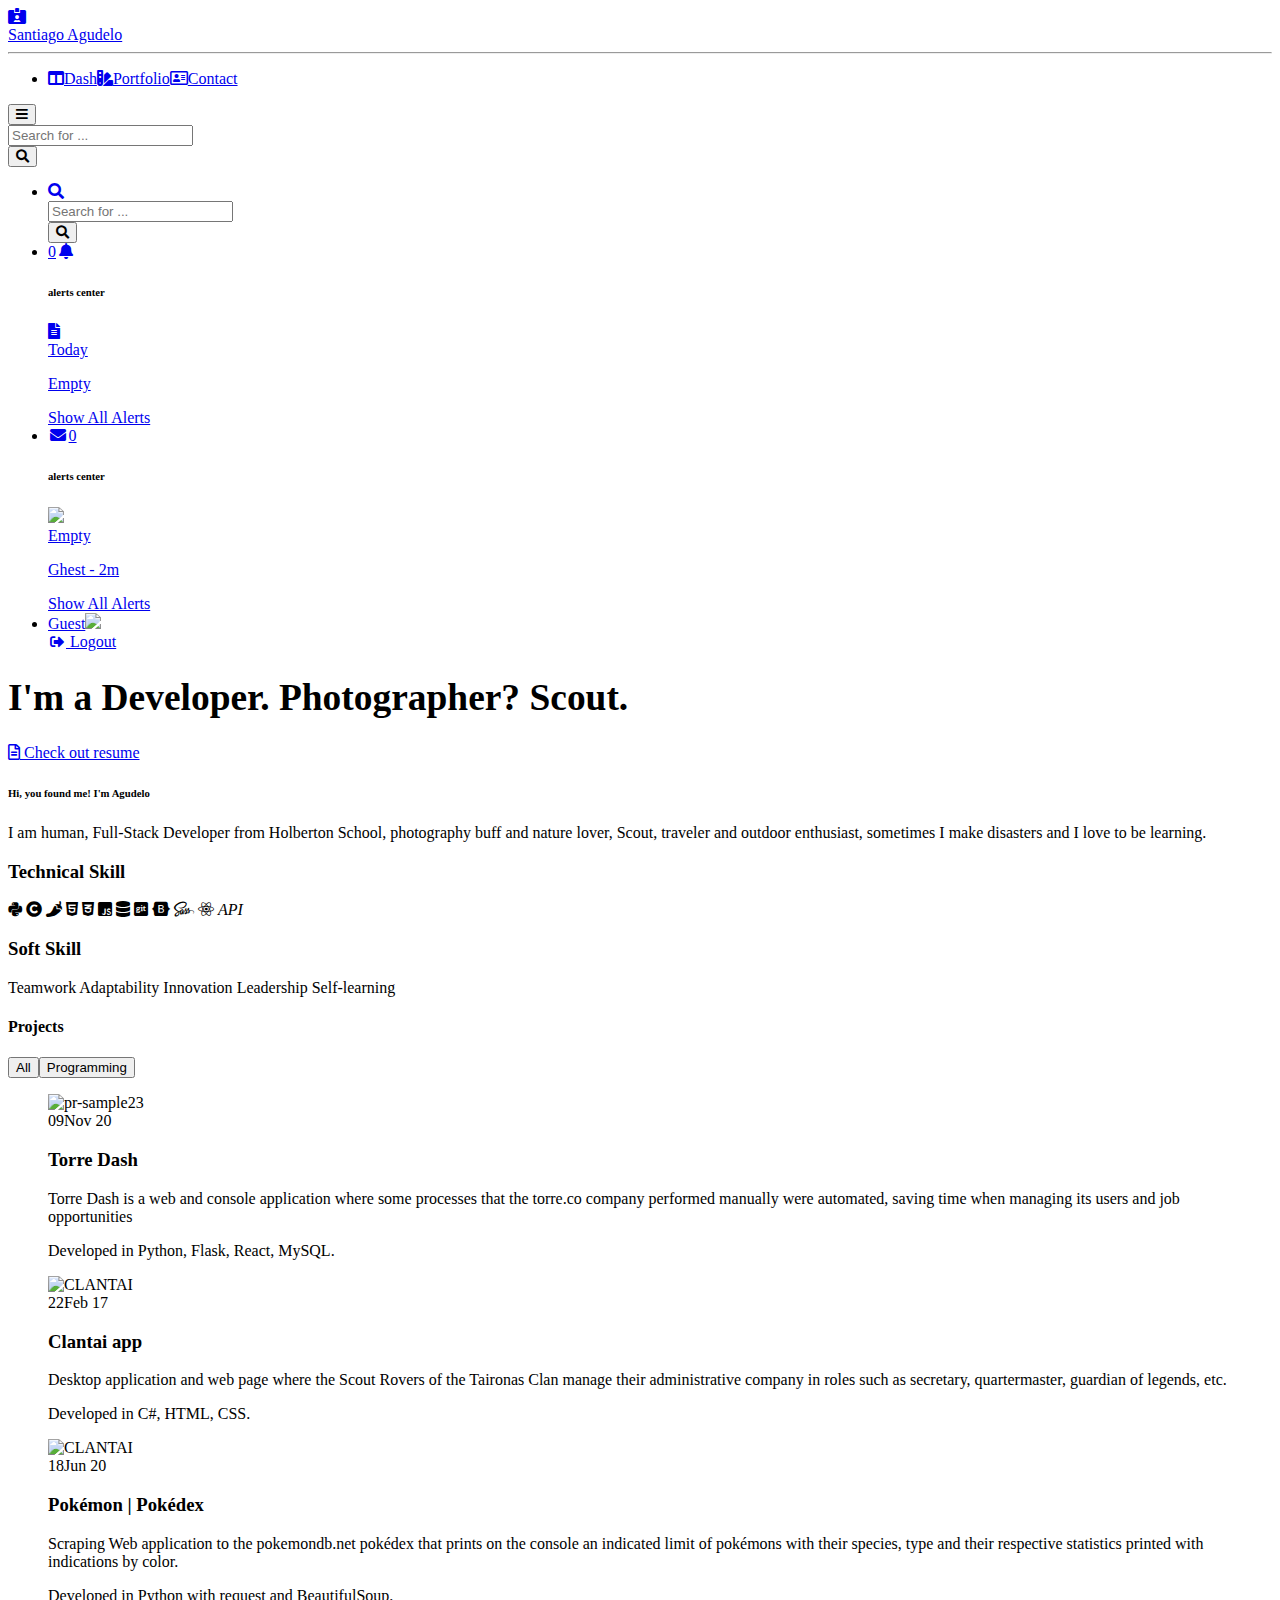
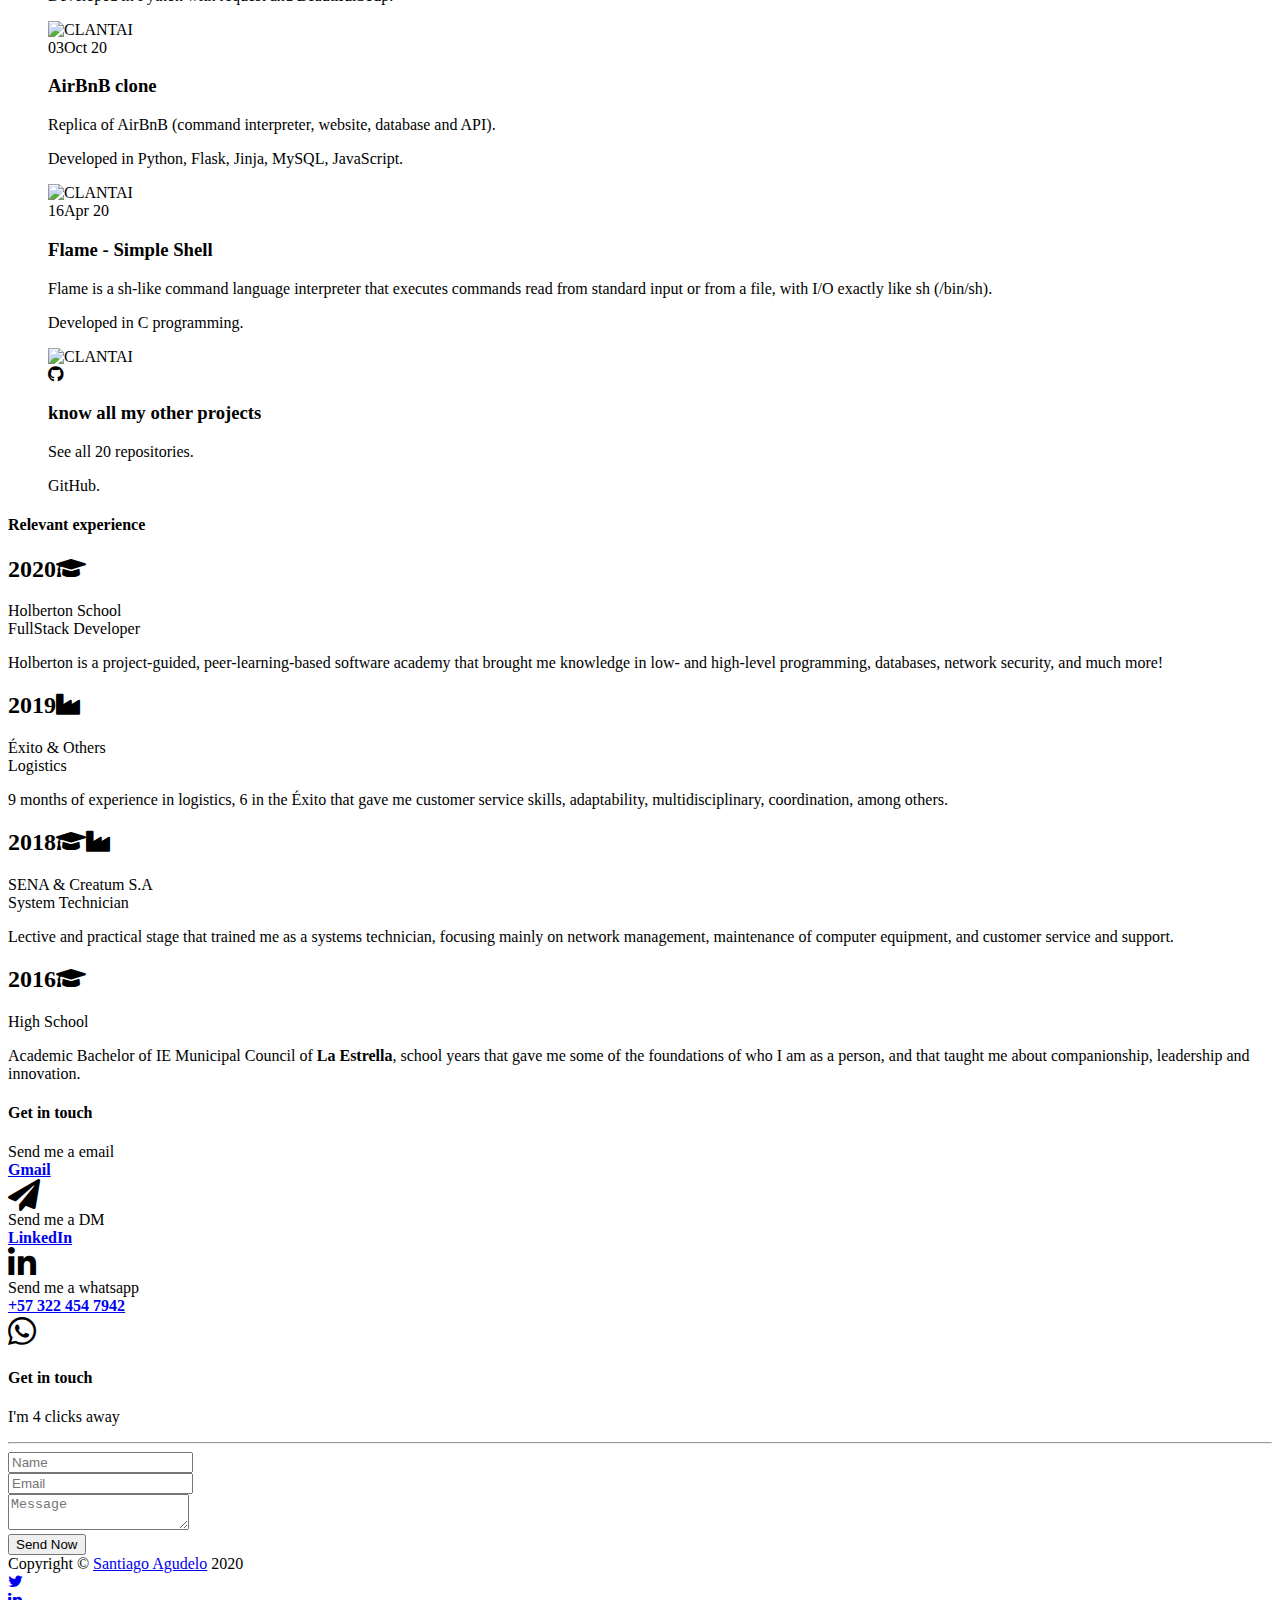
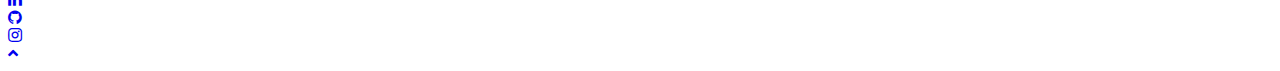
==== commit e5196c0c: "added React skill" ====
--- a/index.html
+++ b/index.html
@@ -98,7 +98,7 @@
           <b class='text-primary'>Scout.</b>
         </span>
     </h1>
-</div></h3><a class="btn btn-primary btn-sm d-block d-sm-inline-block" role="button" href="https://sagudelo1200.github.io/sagudelo1200/cv.png"><i class="far fa-file-alt"></i> Check out resume</a></div><div class="row justify-content-center">
+</div></h3><a class="btn btn-primary btn-sm d-block d-sm-inline-block" role="button" href="https://sagudelo1200.github.io/sagudelo1200/CV-Santiago_Agudelo.pdf"><i class="far fa-file-alt"></i> Check out resume</a></div><div class="row justify-content-center">
     <div class="col col-12 col-md-9">
         <!-- Start: Basic Card -->
         <div class="card shadow mb-4">
@@ -128,6 +128,7 @@
 <i class="fab fa-git-square" title="Git | GitHub"></i>
 <i class="fab fa-bootstrap" title="Bootstrap"></i>
 <i class="fab fa-sass" title="Sass"></i>
+<i class="fab fa-react" title="ReactJS"></i>
 <i title="RESTful API">API</i></div>
                         <div class="col-12 col-md-6 skill">
                             <h3 class="text-primary mt-4">Soft Skill</h3><div  class="h4">
@@ -350,4 +351,4 @@
     <script src="assets/js/script.min.js"></script>
 </body>
 
-</html>+</html>
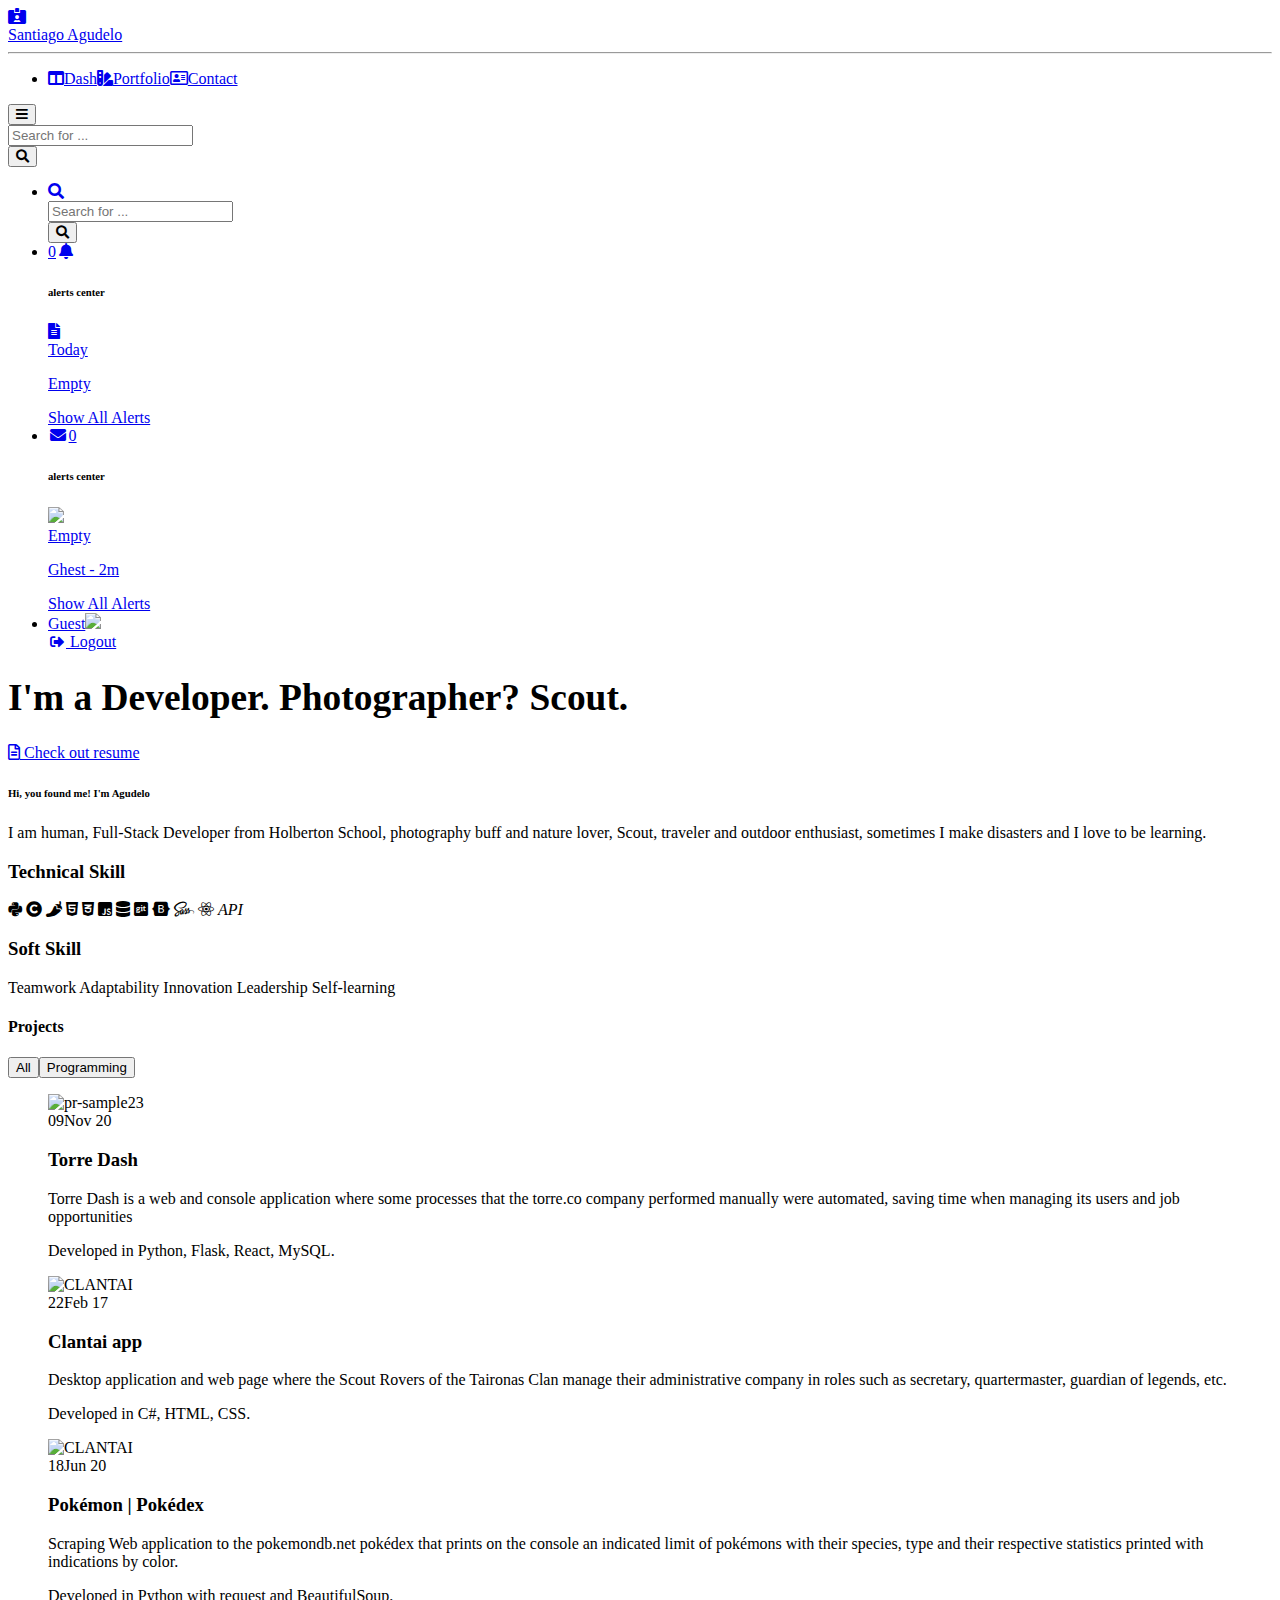
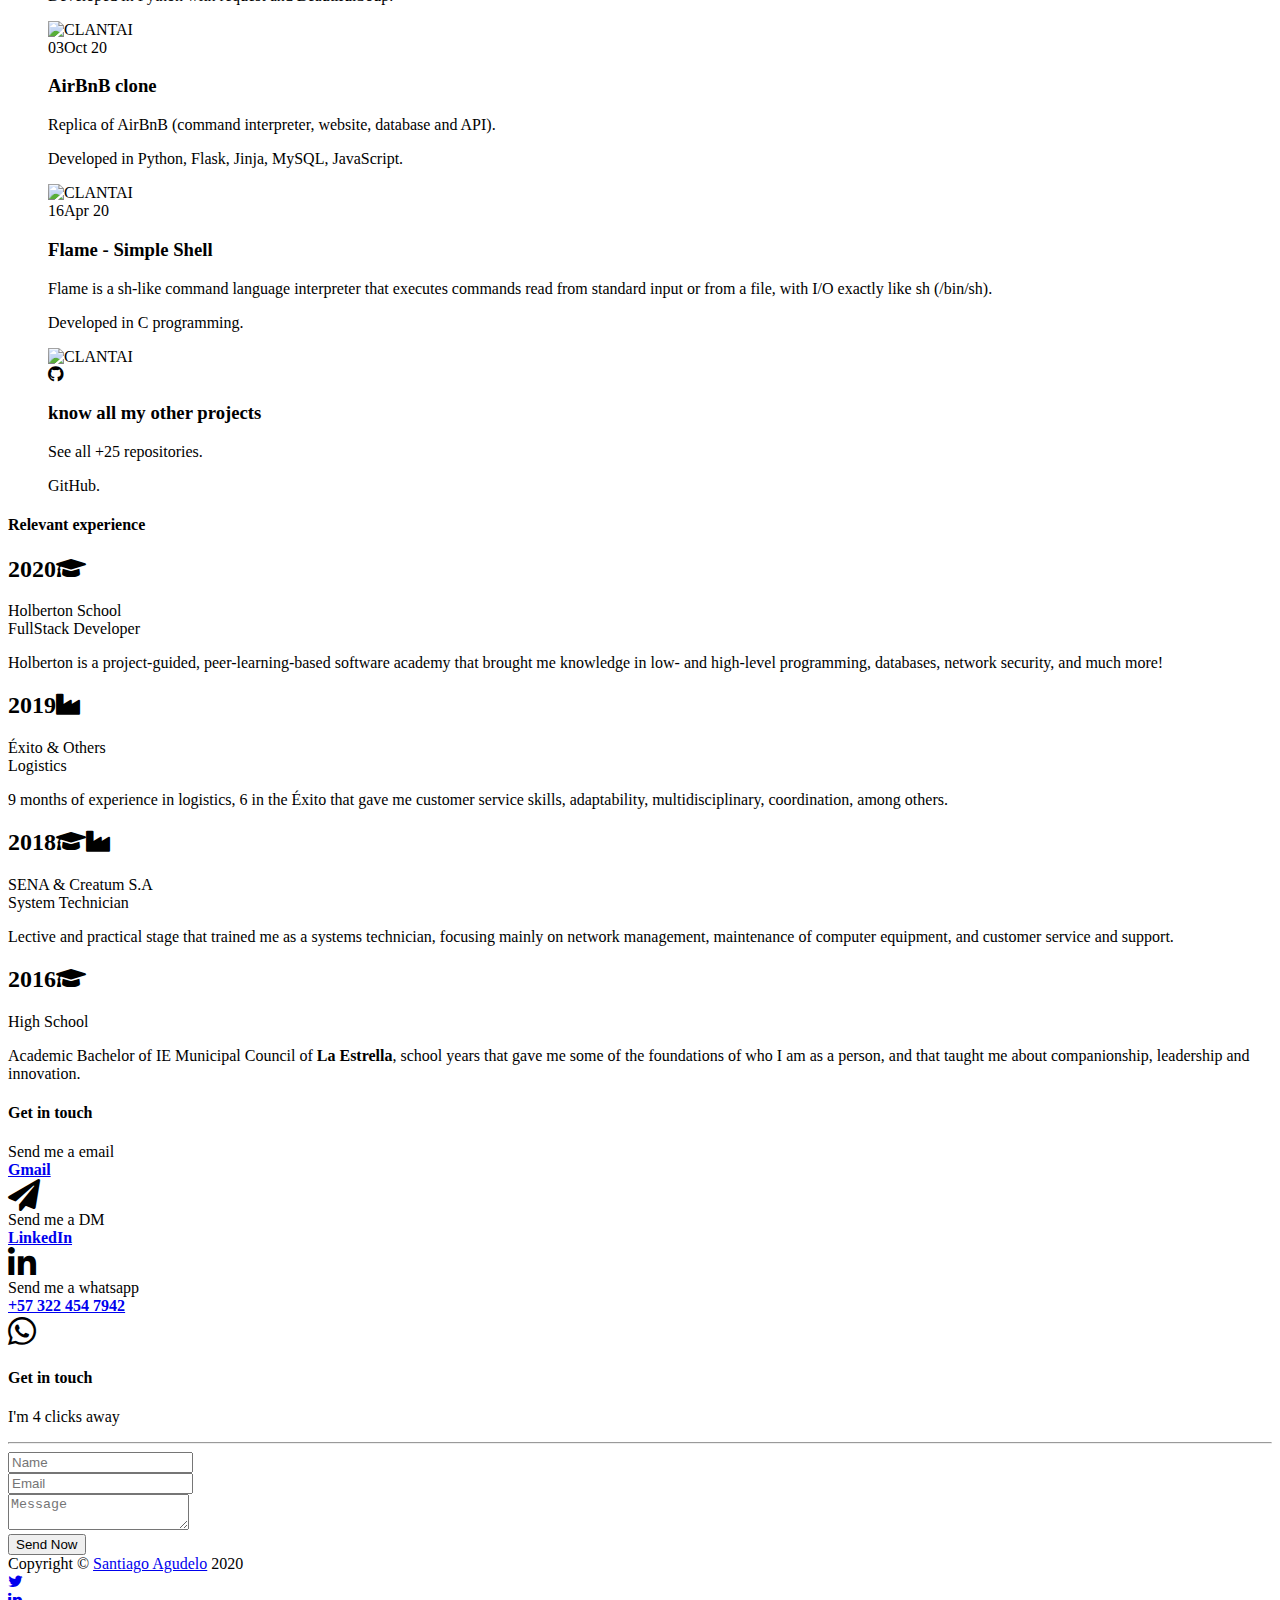
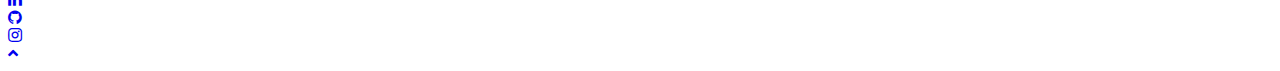
==== commit b714003a: "repositories number" ====
--- a/index.html
+++ b/index.html
@@ -202,7 +202,7 @@
   <figcaption>
     <div class="date"><i class="day fab fa-github"></i></div>
     <h3>know all my <span class="text-primary">other projects</span></h3>
-    <p>See all 20 repositories.</p>
+    <p>See all +25 repositories.</p>
     <p class="text-primary">GitHub.</p>
   </figcaption>
   <a href="https://github.com/sagudelo1200/AirBnB_clone_v4" target="_blank"></a>
